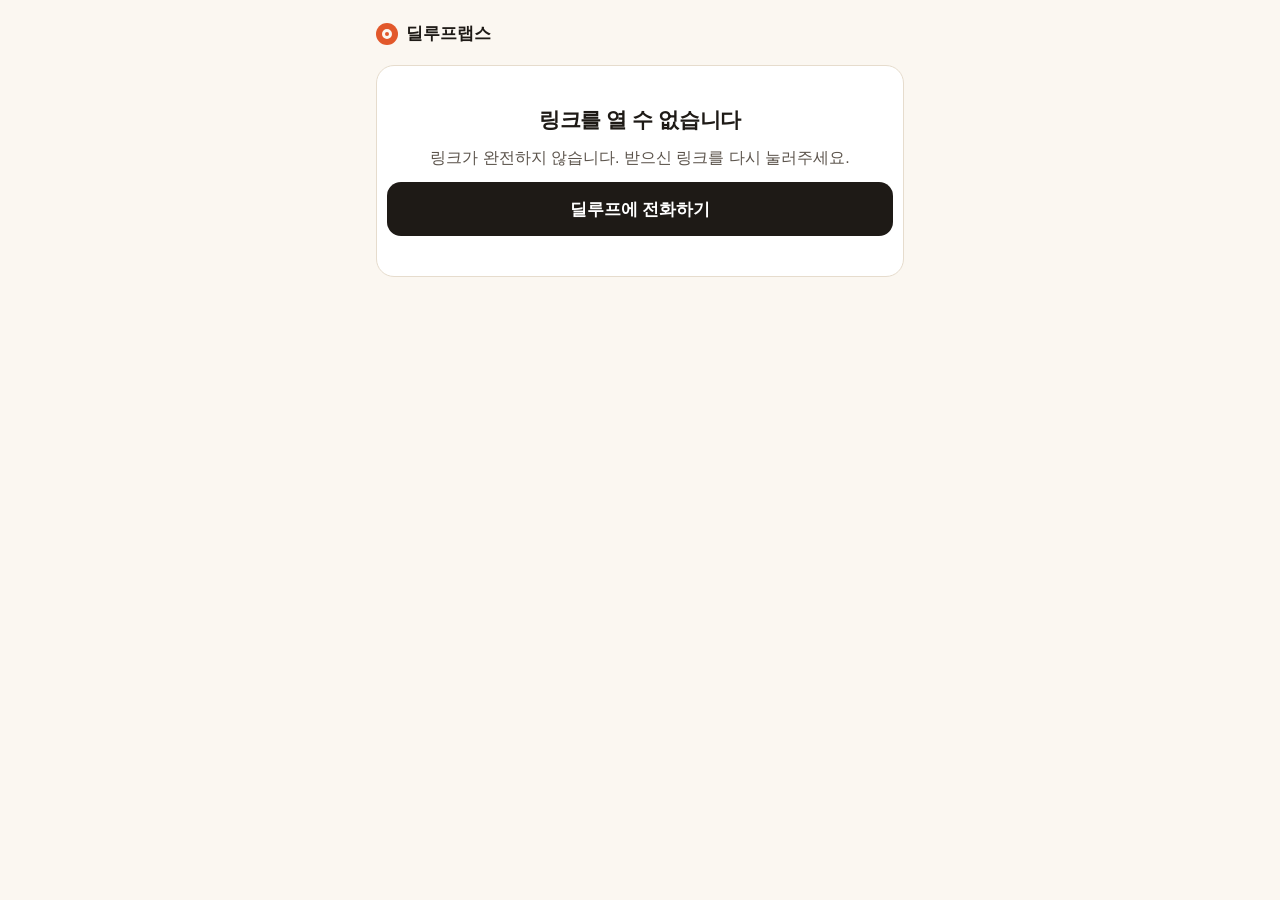
==== start/index.html @ 80f792f7 "Add customer onboarding page (/start/) backed by a separate onboarding sheet Co-Authored-By: Claude " ====
<!doctype html>
<html lang="ko">
<head>
<meta charset="utf-8">
<meta name="viewport" content="width=device-width, initial-scale=1">
<meta name="robots" content="noindex, nofollow">
<meta name="referrer" content="no-referrer">
<title>온라인 가게 등록 안내 · 딜루프랩스</title>
<link rel="icon" href="../favicon.svg" type="image/svg+xml">
<style>
:root{--bg:#FBF7F1;--card:#fff;--ink:#1E1A16;--ink2:#5C544C;--ink3:#8C8379;--line:#E6DCCD;--accent:#E2582B;--accent2:#B8431C;--soft:#F3EBDF;--ok:#1B7F3B;--bad:#C0331A}
*{box-sizing:border-box}
body{margin:0;background:var(--bg);color:var(--ink);font:17px/1.6 -apple-system,BlinkMacSystemFont,"Apple SD Gothic Neo","Malgun Gothic",sans-serif;word-break:keep-all;overflow-wrap:break-word;-webkit-text-size-adjust:100%}
main{max-width:560px;margin:0 auto;padding:20px 16px 80px}
header{display:flex;align-items:center;gap:8px;font-weight:800;font-size:17px;margin-bottom:18px}
header i{width:22px;height:22px;border-radius:50%;background:var(--accent);position:relative;flex:none}
header i::after{content:"";position:absolute;inset:6px;border-radius:50%;border:3px solid var(--bg)}
h1{font-size:25px;line-height:1.3;margin:0 0 6px;letter-spacing:-.02em}
h2{font-size:21px;line-height:1.35;margin:0 0 10px;letter-spacing:-.02em}
p{margin:0}
.sub{color:var(--ink2);font-size:16px}
.bar{height:8px;border-radius:8px;background:var(--soft);overflow:hidden;margin:16px 0 6px}
.bar b{display:block;height:100%;background:var(--accent);transition:width .3s}
.count{font-size:14px;color:var(--ink3)}
.card{background:var(--card);border:1px solid var(--line);border-radius:18px;padding:20px 18px;margin:18px 0}
.now{border:2px solid var(--accent)}
.tag{display:inline-block;font-size:13px;font-weight:700;color:var(--accent2);background:#FBE6DC;border-radius:99px;padding:3px 10px;margin-bottom:10px}
ol{margin:14px 0 0;padding-left:22px}
ol li{margin:8px 0}
.copy{display:flex;align-items:center;gap:10px;border:1px solid var(--line);border-radius:12px;padding:10px 12px;margin-top:10px;background:var(--bg)}
.copy div{flex:1;min-width:0}
.copy small{display:block;font-size:13px;color:var(--ink3)}
.copy span{display:block;font-size:16px;white-space:pre-wrap}
button,.btn{font:inherit;font-weight:700;border:0;border-radius:14px;min-height:54px;padding:0 18px;cursor:pointer;display:flex;align-items:center;justify-content:center;text-decoration:none;width:100%;margin-top:12px}
.primary{background:var(--accent);color:#fff}
.dark{background:var(--ink);color:#fff}
.line{background:#fff;color:var(--ink);border:1.5px solid var(--ink)}
.ghost{background:var(--soft);color:var(--ink)}
.small{min-height:44px;width:auto;margin:0;padding:0 14px;font-size:15px;border-radius:10px;flex:none}
button[disabled]{opacity:.55}
.rowbox{padding:14px 0;border-top:1px solid var(--line)}
.rowbox:first-child{border-top:0}
.row{display:flex;align-items:center;justify-content:space-between;gap:10px}
.rowbox .help{border-top:0;margin-top:6px;padding-top:0}
.row b{font-size:16px}
.st{font-size:13px;font-weight:700;border-radius:8px;padding:3px 9px;background:var(--soft);white-space:nowrap}
.st.COMPLETE{background:#D1FAE5;color:var(--ok)}
.st.NEED_HELP{background:#FDE2DD;color:var(--bad)}
.rowwrap{flex:1;min-width:0}
.rowwrap p{font-size:14px;color:var(--ink2);margin-top:2px}
.help{margin-top:14px;border-top:1px dashed var(--line);padding-top:6px}
textarea{font:inherit;width:100%;min-height:90px;border:1.5px solid var(--line);border-radius:12px;padding:12px;margin-top:10px}
input[type=file]{font:inherit;width:100%;margin-top:10px}
.note{font-size:14px;color:var(--ink3);margin-top:10px}
.center{text-align:center;padding:40px 10px}
[hidden]{display:none!important}
</style>
</head>
<body>
<main>
  <header><i aria-hidden="true"></i>딜루프랩스</header>
  <div id="loading" class="center sub">불러오는 중입니다…</div>
  <div id="fatal" class="card center" hidden>
    <h2>링크를 열 수 없습니다</h2>
    <p class="sub" id="fatal-text"></p>
    <a class="btn dark" href="tel:01027415806">딜루프에 전화하기</a>
  </div>
  <div id="app" hidden>
    <h1 id="hello"></h1>
    <p class="sub">한 번에 한 가지만 하시면 됩니다. 비밀번호는 어디에도 알려주지 않으셔도 됩니다.</p>
    <div class="bar"><b id="bar"></b></div>
    <p class="count" id="count"></p>
    <div id="now"></div>
    <div class="card" id="list"></div>
    <p class="note" id="version"></p>
  </div>
</main>
<script src="config.js"></script>
<script src="start.js"></script>
</body>
</html>
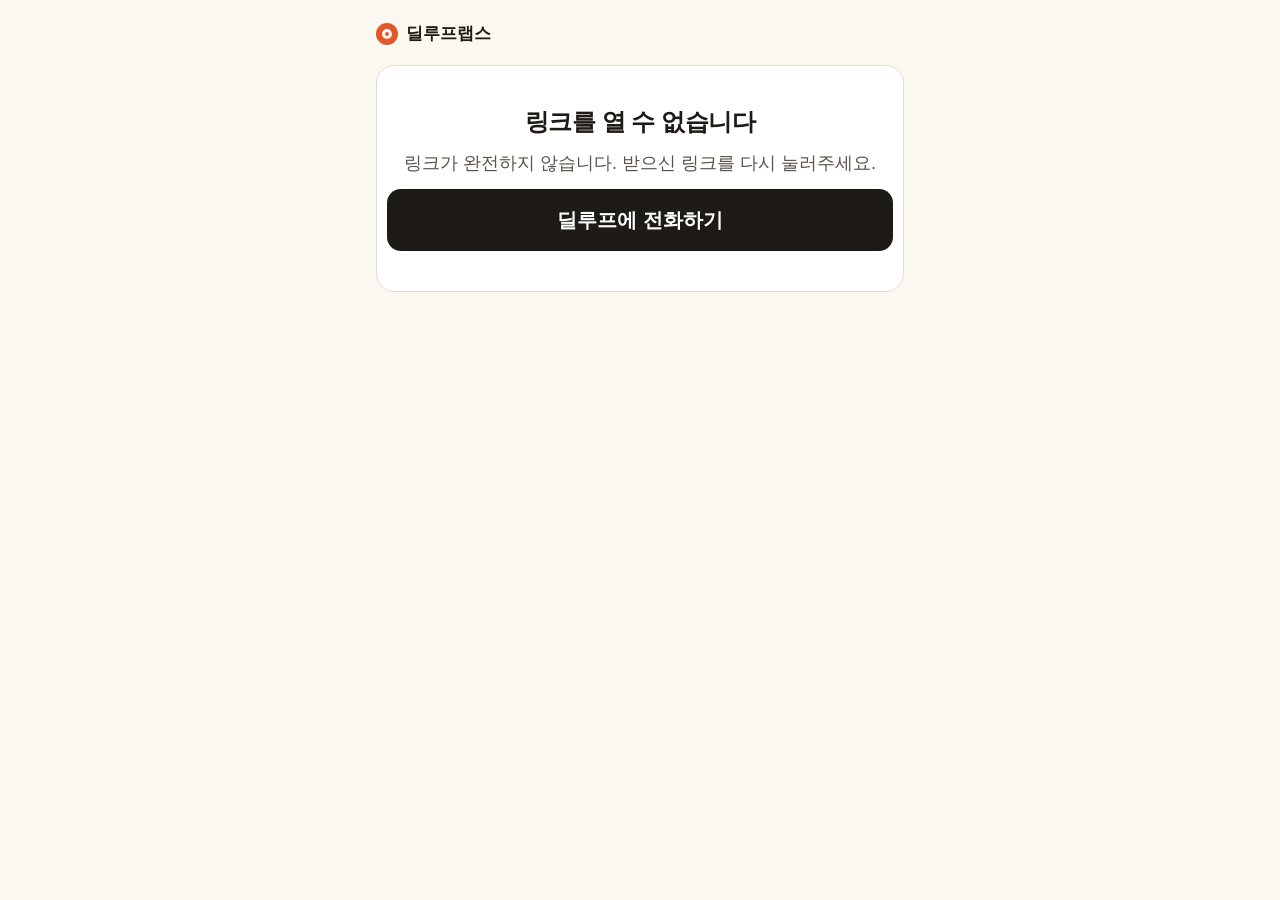
==== commit a54ba865: "Onboarding page: larger text and buttons, call button, one guide sentence at a time Co-Authored-By: " ====
--- a/start/index.html
+++ b/start/index.html
@@ -10,49 +10,56 @@
 <style>
 :root{--bg:#FBF7F1;--card:#fff;--ink:#1E1A16;--ink2:#5C544C;--ink3:#8C8379;--line:#E6DCCD;--accent:#E2582B;--accent2:#B8431C;--soft:#F3EBDF;--ok:#1B7F3B;--bad:#C0331A}
 *{box-sizing:border-box}
-body{margin:0;background:var(--bg);color:var(--ink);font:17px/1.6 -apple-system,BlinkMacSystemFont,"Apple SD Gothic Neo","Malgun Gothic",sans-serif;word-break:keep-all;overflow-wrap:break-word;-webkit-text-size-adjust:100%}
+body{margin:0;background:var(--bg);color:var(--ink);font:19px/1.6 -apple-system,BlinkMacSystemFont,"Apple SD Gothic Neo","Malgun Gothic",sans-serif;word-break:keep-all;overflow-wrap:break-word;-webkit-text-size-adjust:100%}
 main{max-width:560px;margin:0 auto;padding:20px 16px 80px}
 header{display:flex;align-items:center;gap:8px;font-weight:800;font-size:17px;margin-bottom:18px}
 header i{width:22px;height:22px;border-radius:50%;background:var(--accent);position:relative;flex:none}
 header i::after{content:"";position:absolute;inset:6px;border-radius:50%;border:3px solid var(--bg)}
-h1{font-size:25px;line-height:1.3;margin:0 0 6px;letter-spacing:-.02em}
-h2{font-size:21px;line-height:1.35;margin:0 0 10px;letter-spacing:-.02em}
+h1{font-size:28px;line-height:1.3;margin:0 0 6px;letter-spacing:-.02em}
+h2{font-size:24px;line-height:1.35;margin:0 0 10px;letter-spacing:-.02em}
 p{margin:0}
-.sub{color:var(--ink2);font-size:16px}
+.sub{color:var(--ink2);font-size:18px}
 .bar{height:8px;border-radius:8px;background:var(--soft);overflow:hidden;margin:16px 0 6px}
 .bar b{display:block;height:100%;background:var(--accent);transition:width .3s}
-.count{font-size:14px;color:var(--ink3)}
+.count{font-size:16px;color:var(--ink3)}
 .card{background:var(--card);border:1px solid var(--line);border-radius:18px;padding:20px 18px;margin:18px 0}
 .now{border:2px solid var(--accent)}
-.tag{display:inline-block;font-size:13px;font-weight:700;color:var(--accent2);background:#FBE6DC;border-radius:99px;padding:3px 10px;margin-bottom:10px}
+.tag{display:inline-block;font-size:15px;font-weight:700;color:var(--accent2);background:#FBE6DC;border-radius:99px;padding:3px 10px;margin-bottom:10px}
 ol{margin:14px 0 0;padding-left:22px}
 ol li{margin:8px 0}
 .copy{display:flex;align-items:center;gap:10px;border:1px solid var(--line);border-radius:12px;padding:10px 12px;margin-top:10px;background:var(--bg)}
 .copy div{flex:1;min-width:0}
-.copy small{display:block;font-size:13px;color:var(--ink3)}
-.copy span{display:block;font-size:16px;white-space:pre-wrap}
-button,.btn{font:inherit;font-weight:700;border:0;border-radius:14px;min-height:54px;padding:0 18px;cursor:pointer;display:flex;align-items:center;justify-content:center;text-decoration:none;width:100%;margin-top:12px}
+.copy small{display:block;font-size:15px;color:var(--ink3)}
+.copy span{display:block;font-size:18px;white-space:pre-wrap}
+button,.btn{font:inherit;font-weight:700;border:0;border-radius:14px;min-height:62px;padding:8px 18px;font-size:20px;line-height:1.3;text-align:center;cursor:pointer;display:flex;align-items:center;justify-content:center;text-decoration:none;width:100%;margin-top:12px}
 .primary{background:var(--accent);color:#fff}
 .dark{background:var(--ink);color:#fff}
 .line{background:#fff;color:var(--ink);border:1.5px solid var(--ink)}
 .ghost{background:var(--soft);color:var(--ink)}
-.small{min-height:44px;width:auto;margin:0;padding:0 14px;font-size:15px;border-radius:10px;flex:none}
+.small{min-height:52px;width:auto;margin:0;padding:0 16px;font-size:17px;border-radius:10px;flex:none}
 button[disabled]{opacity:.55}
 .rowbox{padding:14px 0;border-top:1px solid var(--line)}
 .rowbox:first-child{border-top:0}
 .row{display:flex;align-items:center;justify-content:space-between;gap:10px}
 .rowbox .help{border-top:0;margin-top:6px;padding-top:0}
-.row b{font-size:16px}
-.st{font-size:13px;font-weight:700;border-radius:8px;padding:3px 9px;background:var(--soft);white-space:nowrap}
+.row b{font-size:18px}
+.st{font-size:15px;font-weight:700;border-radius:8px;padding:3px 9px;background:var(--soft);white-space:nowrap}
 .st.COMPLETE{background:#D1FAE5;color:var(--ok)}
 .st.NEED_HELP{background:#FDE2DD;color:var(--bad)}
 .rowwrap{flex:1;min-width:0}
-.rowwrap p{font-size:14px;color:var(--ink2);margin-top:2px}
+.rowwrap p{font-size:16px;color:var(--ink2);margin-top:2px}
 .help{margin-top:14px;border-top:1px dashed var(--line);padding-top:6px}
-textarea{font:inherit;width:100%;min-height:90px;border:1.5px solid var(--line);border-radius:12px;padding:12px;margin-top:10px}
+textarea{font:inherit;width:100%;min-height:110px;border:1.5px solid var(--line);border-radius:12px;padding:12px;margin-top:10px}
 input[type=file]{font:inherit;width:100%;margin-top:10px}
-.note{font-size:14px;color:var(--ink3);margin-top:10px}
+.note{font-size:16px;color:var(--ink3);margin-top:10px}
 .center{text-align:center;padding:40px 10px}
+.call{background:#fff;color:var(--ink);border:2px solid var(--ink);margin-top:16px}
+.call small{display:block;font-size:15px;font-weight:600;color:var(--ink2)}
+.stepper{margin-top:14px;border:1px solid var(--line);border-radius:14px;background:var(--bg);padding:16px}
+.stepper .n{font-size:15px;font-weight:700;color:var(--accent2)}
+.stepper .t{font-size:21px;line-height:1.5;margin-top:6px;min-height:4.5em}
+.stepper .nav{display:flex;gap:10px}
+.stepper .nav button{flex:1}
 [hidden]{display:none!important}
 </style>
 </head>
@@ -68,6 +75,7 @@
   <div id="app" hidden>
     <h1 id="hello"></h1>
     <p class="sub">한 번에 한 가지만 하시면 됩니다. 비밀번호는 어디에도 알려주지 않으셔도 됩니다.</p>
+    <a class="btn call" href="tel:01027415806"><span>어려우시면 전화 주세요<small>딜루프 010-2741-5806</small></span></a>
     <div class="bar"><b id="bar"></b></div>
     <p class="count" id="count"></p>
     <div id="now"></div>
@@ -75,7 +83,7 @@
     <p class="note" id="version"></p>
   </div>
 </main>
-<script src="config.js"></script>
-<script src="start.js"></script>
+<script src="config.js?v=2"></script>
+<script src="start.js?v=2"></script>
 </body>
 </html>
